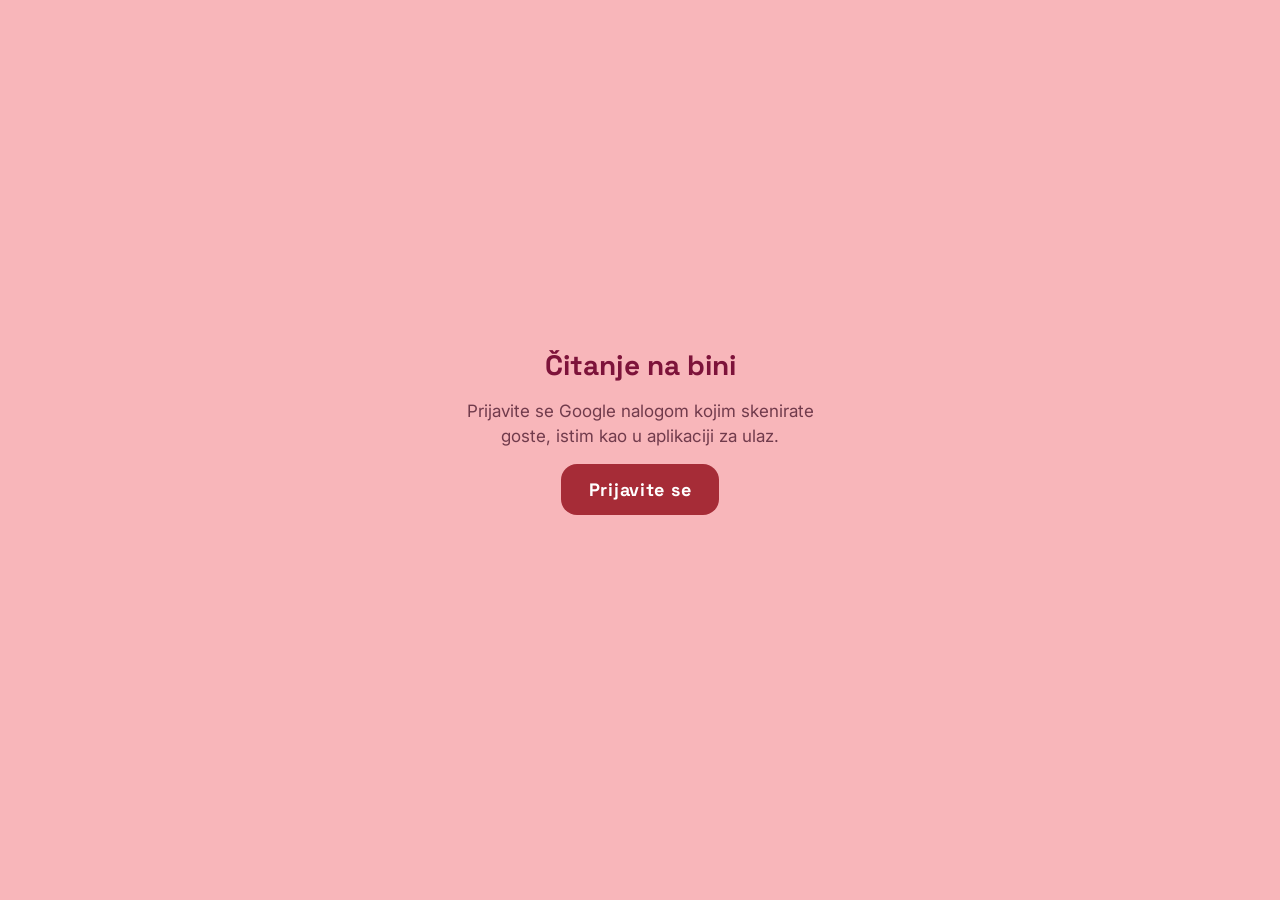
==== citanje/index.html @ 595d87b8 "Čitanje: Na bini, podešavanja poravnata" ====
<!doctype html>
<html lang="sr">
<head>
<meta charset="utf-8">
<meta name="viewport" content="width=device-width, initial-scale=1, maximum-scale=1, viewport-fit=cover">
<meta name="robots" content="noindex">
<meta name="color-scheme" content="light dark">
<meta name="theme-color" content="#f8b6ba" media="(prefers-color-scheme: light)">
<meta name="theme-color" content="#7d133a" media="(prefers-color-scheme: dark)">
<title>Dodela zahvalnica – čitanje</title>
<!--
  Čitanje na bini: dve kartice, „Na bini“ (gore, izlazak koji se penje i prima zahvalnice) i „Neka se spreme“ (dole,
  sledeći izlazak), i jedno dugme. Izlaske pravi server (scripts/zahvalnice/server/Bina.js) od gostiju koji su stigli i primaju
  zahvalnicu; stanje je na serveru, pa svi telefoni vide isto. Prijava je ista kao u skeneru (nova/).
  Radnja se prikaže odmah (predviđanje), a šalje se redom u pozadini; kad server odbije, ekran se vrati na njegovo stanje.
  Animacija prati radnju (napred, nazad); izmena sa drugog telefona se samo pretopi.
  Izvor: scripts/zahvalnice/citanje/ u privatnom repozitorijumu.
-->
<link rel="preconnect" href="https://fonts.googleapis.com">
<link rel="preconnect" href="https://fonts.gstatic.com" crossorigin>
<link rel="stylesheet" href="https://fonts.googleapis.com/css2?family=Inter:wght@400;500;600;700;800&family=Space+Grotesk:wght@500;600;700&display=swap">
<script src="https://accounts.google.com/gsi/client" async></script>
<style>
  :root {
    --pozadina: #f8b6ba;   /* Corinthian Pink */
    --povrs: #ffffff;
    --tekst: #7d133a;      /* Pansy Purple */
    --tekst2: #713b4c;     /* Violet Carmine */
    --linija: #e0b3b6;     /* Cameo Pink */
    --akcent: #a62c37;     /* Carmine Red */
    --na-akcentu: #ffffff;
    --ok: #1a7444;         /* Diamine Green */
    --lose: #a62c37;
    --upozorenje: #ae5224; /* Burnt Sienna */
    --senka: 0 2px 6px rgba(125, 19, 58, .14);
    --dno: env(safe-area-inset-bottom, 0px); --vrh: env(safe-area-inset-top, 0px);
    --glatko: cubic-bezier(.22, 1, .36, 1);
    --naslovni: "Space Grotesk", system-ui, sans-serif;
    --telo: Inter, system-ui, -apple-system, "Segoe UI", sans-serif;
  }
  @media (prefers-color-scheme: dark) {
    :root { --pozadina: #7d133a; --povrs: #a72144; --tekst: #f5ecc2; --tekst2: #fdd4bd; --linija: #501345;
      --akcent: #f5ecc2; --na-akcentu: #7d133a; --ok: #2f9e60; --lose: #ffb4a8; --senka: none; }
  }
  * { box-sizing: border-box; -webkit-tap-highlight-color: transparent; }
  html, body, button, label { touch-action: manipulation; }
  html, body { margin: 0; height: 100%; background: var(--pozadina); color: var(--tekst); font-family: var(--telo); font-size: 17px; }
  h1, h2 { font-family: var(--naslovni); }
  button { font: inherit; color: inherit; border: 0; cursor: pointer; transition: transform .15s var(--glatko), opacity .2s; }
  button:active { transform: scale(.96); }
  .skriveno { display: none !important; }
  .ekran { height: 100vh; height: 100dvh; display: flex; flex-direction: column; gap: 10px; width: 100%; max-width: 640px;
    margin: 0 auto; padding: calc(var(--vrh) + 10px) 16px calc(var(--dno) + 12px); }

  /* Vrh: gde smo, šta se upravo dešava, odjava */
  .vrh { display: flex; align-items: center; justify-content: space-between; gap: 10px; font-size: 15px; color: var(--tekst2); font-weight: 600; flex: none; }
  .vrh b { color: var(--tekst); }
  /* šta se upravo dešava: desno u istom redu, sme u dva reda, da ništa ne skače */
  #status { font-size: 14px; display: flex; align-items: center; justify-content: flex-end; gap: 6px; min-height: 20px; min-width: 0; text-align: right; color: var(--tekst2); }
  #status.lose { color: var(--lose); font-weight: 700; }
  #status.pazi { color: var(--upozorenje); font-weight: 700; }
  @media (prefers-color-scheme: dark) { #status.pazi { color: #ffd0a8; } }
  .vrti { width: 14px; height: 14px; flex: none; border-radius: 50%; border: 2px solid currentColor; border-right-color: transparent; animation: vrti .7s linear infinite; }
  @keyframes vrti { to { transform: rotate(360deg); } }
  /* Nalog i odjava: isto kao u skeneru (nova/index.html, .nalogred) */
  .nalogred { display: flex; align-items: center; justify-content: space-between; gap: 12px; flex: none; }
  .nalogred .mejl { min-width: 0; font-size: 15px; color: var(--tekst2); overflow: hidden; text-overflow: ellipsis; white-space: nowrap; }
  .odjava { flex: none; padding: 9px 16px; border-radius: 999px; border: 1.5px solid var(--linija); background: var(--povrs);
    color: var(--tekst); font-size: 14px; font-weight: 600; }

  .kartica { background: var(--povrs); border-radius: 18px; box-shadow: var(--senka); padding: 14px 16px; display: flex; flex-direction: column;
    min-height: 0; min-width: 0; overflow: hidden; }
  #gore, #dole { flex: 1 1 0; }
  #dole { cursor: pointer; }
  /* Uvećana kartica: druga se sklanja, slova su veća; dugmad dole ostaju */
  .uvecaj { flex: none; width: 36px; height: 36px; margin: -6px -6px 0 0; border-radius: 10px; display: flex; align-items: center; justify-content: center;
    background: transparent; color: var(--tekst2); }
  .uvecaj svg { width: 22px; height: 22px; }
  .ekran.uvecano .kartica:not(.uvecana) { display: none; }
  .kartica.uvecana { animation: izlazi .28s var(--glatko) both; }
  @keyframes izlazi { from { transform: scale(.94); opacity: .6; } }
  .uvecana .grupa .naziv, #dole.uvecana .grupa .naziv { font-size: 34px; }
  .uvecana .grupa .mesto { font-size: 19px; }
  .uvecana .imena, #dole.uvecana .imena { font-size: 27px; line-height: 1.4; color: var(--tekst); }
  /* imena se skroluju unutar kartice, a kućica „Primili su“ uvek stoji na dnu */
  .sadrzaj { flex: 1; min-height: 0; overflow: auto; -webkit-overflow-scrolling: touch; overflow-wrap: anywhere; }
  .oznaka { display: flex; justify-content: space-between; align-items: center; gap: 8px; font-family: var(--naslovni); font-weight: 700;
    font-size: 15px; letter-spacing: .06em; text-transform: uppercase; color: var(--tekst2); margin-bottom: 6px; flex: none; }
  .oznaka .koliko { flex: 1; text-align: right; white-space: nowrap; letter-spacing: 0; text-transform: none; font-family: var(--telo); font-weight: 600; }
  .grupa { padding: 6px 0; border-top: 1px solid var(--linija); }
  .grupa:first-child { border-top: 0; }
  .grupa .naziv { font-family: var(--naslovni); font-weight: 700; font-size: 24px; line-height: 1.15; }
  .grupa .mesto { font-size: 15px; color: var(--tekst2); margin-top: 1px; }
  .imena { margin: 4px 0 2px; padding: 0; list-style: none; font-size: 18px; line-height: 1.45; }
  #dole .grupa .naziv { font-size: 20px; }
  #dole .imena { font-size: 15px; color: var(--tekst2); }
  .prazno { flex: 1; display: flex; align-items: center; justify-content: center; gap: 8px; text-align: center;
    color: var(--tekst2); font-size: 17px; line-height: 1.45; padding: 10px; }
  .prazno b { color: var(--tekst); }
  .prazno .glavni { display: block; color: var(--tekst); font-weight: 700; font-size: 19px; margin-bottom: 6px; }
  .osvezava { opacity: .45; transition: opacity .2s; }

  .primili { position: relative; flex: none; display: flex; align-items: center; gap: 12px; padding: 12px 4px 2px;
    border-top: 1.5px solid var(--linija); font-weight: 700; font-size: 18px; cursor: pointer; }
  .primili input { width: 30px; height: 30px; accent-color: var(--ok); flex: none; margin: 0; }
  .primili.trazi { animation: puls .45s ease-in-out 3; }
  @keyframes puls { 50% { background: rgba(174, 82, 36, .28); border-radius: 12px; } }
  .oblacic { position: absolute; left: 0; right: 0; bottom: calc(100% + 6px); background: var(--upozorenje); color: #fff; font-weight: 700;
    font-size: 15px; padding: 9px 12px; border-radius: 10px; animation: pojava .2s var(--glatko) both; }
  .oblacic::after { content: ""; position: absolute; left: 22px; top: 100%; border: 7px solid transparent; border-top-color: var(--upozorenje); }

  /* Animacije: radnja (napred: sadržaj dolazi odozdo, kao da se izlazak penje; nazad: odozgo), stanje sa drugog telefona: pretapanje */
  .napred { animation: odozdo .34s var(--glatko) both; }
  .nazad-a { animation: odozgo .34s var(--glatko) both; }
  .promena { animation: pojava .3s ease both; }
  @keyframes odozdo { from { opacity: 0; transform: translateY(26px); } }
  @keyframes odozgo { from { opacity: 0; transform: translateY(-26px); } }
  @keyframes pojava { from { opacity: 0; } }
  .trese { animation: trese .35s; }
  @keyframes trese { 25% { transform: translateX(-6px); } 75% { transform: translateX(6px); } }
  @media (prefers-reduced-motion: reduce) { .napred, .nazad-a, .promena, .trese, .primili.trazi { animation: none; } }

  .dugmad { display: flex; gap: 10px; flex: none; }
  .dugme { border-radius: 16px; padding: 18px 14px; font-weight: 800; font-size: 20px; font-family: var(--naslovni); letter-spacing: .04em; }
  .glavno { flex: 1; background: var(--akcent); color: var(--na-akcentu); }
  .glavno.ceka { background: var(--povrs); color: var(--tekst2); border: 1.5px dashed var(--linija); font-size: 17px; }
  .nazad { flex: none; width: 64px; background: var(--povrs); border: 1.5px solid var(--linija); font-size: 24px; }
  .nazad:disabled { opacity: .35; }
  /* Podešavanja: dugme sa ikonicom i trenutnim stanjem u vrhu; menja se u prozoru */
  .podesavanja { display: flex; align-items: center; gap: 7px; padding: 6px 12px 6px 9px; margin-left: -9px; border-radius: 999px;
    background: var(--povrs); border: 1.5px solid var(--linija); color: var(--tekst2); font-size: 14px; font-weight: 600; white-space: nowrap; }
  .podesavanja svg { width: 18px; height: 18px; flex: none; }
  /* Polje podešavanja: naziv levo, broj sa − i + desno, opis ispod; sve poravnato uz levu ivicu kao naslov */
  .polje { display: grid; grid-template-columns: 1fr auto; align-items: center; gap: 8px 14px; padding: 4px 0 6px; }
  .polje-naziv { font-weight: 700; line-height: 1.3; }
  .polje-opis { grid-column: 1 / -1; font-size: 14px; color: var(--tekst2); line-height: 1.4; }
  .stepper { display: flex; align-items: center; gap: 10px; }
  .stepper button { width: 44px; height: 44px; border-radius: 50%; background: var(--povrs); border: 1.5px solid var(--linija); font-size: 26px; font-weight: 700; }
  .stepper button:disabled { opacity: .35; }
  .stepper b { font-family: var(--naslovni); font-size: 28px; min-width: 2ch; text-align: center; }

  .prijava { flex: 1; display: flex; flex-direction: column; justify-content: center; align-items: center; gap: 16px; text-align: center; }
  .prijava h1 { margin: 0; font-size: 28px; }
  .prijava p { margin: 0; color: var(--tekst2); line-height: 1.45; max-width: 34ch; }
  .prijava .dugme { flex: none; padding: 14px 28px; font-size: 18px; }
  .prijava .poruka { font-size: 15px; color: var(--lose); min-height: 20px; }
  .ucitava { display: flex; align-items: center; gap: 10px; color: var(--tekst2); font-weight: 700; font-size: 17px; }
  .ucitava .vrti { width: 20px; height: 20px; border-width: 2.5px; }
  .prozor { position: fixed; inset: 0; background: rgba(0, 0, 0, .45); display: flex; align-items: center; justify-content: center; padding: 20px; z-index: 10; animation: pojava .15s both; }
  .prozor-kartica { background: var(--povrs); border-radius: 20px; padding: 20px; max-width: 420px; width: 100%; display: flex; flex-direction: column; gap: 12px; }
  .prozor-kartica h2 { margin: 0; font-size: 22px; }
  .prozor-kartica p { margin: 0; line-height: 1.45; color: var(--tekst2); }
  #prozor-dugmad { display: flex; flex-direction: column; gap: 8px; }
  .prozor-kartica .dugme { width: 100%; }
  .obicno { background: transparent; border: 1.5px solid var(--linija); }
</style>
</head>
<body>
<svg width="0" height="0" style="position:absolute" aria-hidden="true">
  <symbol id="i-uvecaj" viewBox="0 0 24 24" fill="none" stroke="currentColor" stroke-width="2" stroke-linecap="round" stroke-linejoin="round"><path d="M16 4l4 0l0 4"/><path d="M14 10l6 -6"/><path d="M8 20l-4 0l0 -4"/><path d="M4 20l6 -6"/></symbol>
  <symbol id="i-podesi" viewBox="0 0 24 24" fill="none" stroke="currentColor" stroke-width="2" stroke-linecap="round" stroke-linejoin="round"><path d="M4 6l8 0"/><path d="M16 6l4 0"/><path d="M14 4a2 2 0 1 0 0 4a2 2 0 0 0 0 -4"/><path d="M4 12l2 0"/><path d="M10 12l10 0"/><path d="M8 10a2 2 0 1 0 0 4a2 2 0 0 0 0 -4"/><path d="M4 18l11 0"/><path d="M19 18l1 0"/><path d="M17 16a2 2 0 1 0 0 4a2 2 0 0 0 0 -4"/></symbol>
  <symbol id="i-umanji" viewBox="0 0 24 24" fill="none" stroke="currentColor" stroke-width="2" stroke-linecap="round" stroke-linejoin="round"><path d="M5 9l4 0l0 -4"/><path d="M3 3l6 6"/><path d="M5 15l4 0l0 4"/><path d="M3 21l6 -6"/><path d="M19 9l-4 0l0 -4"/><path d="M15 9l6 -6"/><path d="M19 15l-4 0l0 4"/><path d="M15 15l6 6"/></symbol>
</svg>
<div class="ekran skriveno" id="ekran-ucitava"><div class="prijava"><div class="ucitava"><span class="vrti"></span>Učitavam…</div></div></div>
<div class="ekran skriveno" id="ekran-prijava">
  <div class="prijava">
    <h1>Čitanje na bini</h1>
    <p>Prijavite se Google nalogom kojim skenirate goste, istim kao u aplikaciji za ulaz.</p>
    <button class="dugme glavno" id="prijavi">Prijavite se</button>
    <div class="poruka" id="prijava-poruka"></div>
  </div>
</div>

<div class="ekran skriveno" id="ekran-rad">
  <div class="nalogred"><span class="mejl" id="nalog"></span><button class="odjava" id="odjava">Odjavi se</button></div>
  <div class="vrh"><button class="podesavanja" id="podesavanja" aria-label="Podešavanja"><svg><use href="#i-podesi"/></svg><span id="izlazak-od"></span></button><span id="status" role="status" aria-live="polite"></span></div>
  <section class="kartica" id="gore"></section>
  <section class="kartica" id="dole" aria-label="Sledeći izlazak, dodir pokazuje imena"></section>
  <div class="dugmad">
    <button class="dugme nazad" id="nazad" aria-label="Vrati jedan korak">‹</button>
    <button class="dugme glavno" id="glavno"></button>
  </div>
</div>

<div class="prozor skriveno" id="prozor"><div class="prozor-kartica"><h2 id="prozor-naslov"></h2><p id="prozor-tekst"></p><div id="prozor-telo"></div><div id="prozor-dugmad"></div></div></div>

<script>
  const CLIENT_ID = '908081565472-pj7sujfd1tsjrquu9aibvduc20trc7cj.apps.googleusercontent.com';
  const SERVER = 'https://script.google.com/macros/s/AKfycbxS0Yg3IuKoIsEtb6NN7RxHoa3wtHu02Pzms352MdfJn0iRzdNTjfVuOCzQiUBM60u70A/exec';
  const DOZVOLE = ['https://www.googleapis.com/auth/userinfo.email'];
  // Objekat biračkog mesta (kontrolna lista BM), drugi red ispod naziva grupe; u gradu je naziv već objekat
  const OBJEKAT = {"1":"Osnovna škola","2":"Osnovna škola","3":"Osnovna škola","4":"Osnovna škola","5":"Osnovna škola","6":"Osnovna škola","7":"Osnovna škola","8":"Dom kulture","9":"Osnovna škola","10":"Dom kulture","11":"Dom kulture","12":"Dom kulture","13":"Osnovna škola","14":"Dom kulture","15":"Osnovna škola","16":"Dom kulture","17":"Dom kulture","18":"Dom kulture","19":"Dom kulture","20":"Mesna zajednica","21":"Mesna zajednica","22":"Mesna zajednica","23":"Dom kulture","24":"Privatna kuća","25":"Osnovna škola","26":"Osnovna škola","27":"Dom kulture","28":"Osnovna škola","29":"Privatna kuća","30":"Osnovna škola","31":"Dom kulture","32":"Osnovna škola","33":"Dom kulture","34":"Osnovna škola","35":"Osnovna škola","36":"Osnovna škola","37":"Osnovna škola","38":"Crkvena kuća","39":"Osnovna škola","40":"Osnovna škola","41":"Osnovna škola","42":"Osnovna škola","43":"Dom kulture","44":"Osnovna škola","45":"Osnovna škola","46":"Dom kulture","47":"Dom kulture","48":"Osnovna škola","49":"Osnovna škola","50":"Dom kulture","51":"Osnovna škola","52":"Dom kulture","53":"Osnovna škola","54":"Aleksinac","55":"Aleksinac","56":"Aleksinac","57":"Aleksinac","58":"Aleksinac","59":"Aleksinac","60":"Aleksinac","61":"Aleksinac","62":"Aleksinac","63":"Aleksinac","64":"Aleksinac","65":"Aleksinac","66":"Aleksinac","67":"Aleksinac","68":"Aleksinac","69":"Aleksinac","70":"Aleksinac","71":"Aleksinac","72":"Dom kulture","73":"Dom kulture","74":"Dom kulture","75":"Osnovna škola","76":"Dom kulture","77":"Osnovna škola","78":"Osnovna škola","79":"Osnovna škola","80":"Dom kulture","81":"Osnovna škola","82":"Dom kulture","83":"Dom kulture","84":"Osnovna škola","85":"Osnovna škola","86":"Dom kulture","87":"Osnovna škola","88":"Osnovna škola"};

  const $ = (id) => document.getElementById(id);
  const esc = (s) => String(s == null ? '' : s).replace(/[&<>"]/g, (c) => ({ '&': '&amp;', '<': '&lt;', '>': '&gt;', '"': '&quot;' }[c]));
  const cuvaj = (k, v) => { try { v == null ? localStorage.removeItem(k) : localStorage.setItem(k, JSON.stringify(v)); } catch (e) {} };
  const citaj = (k) => { try { return JSON.parse(localStorage.getItem(k) || 'null'); } catch (e) { return null; } };

  // ---------- Prijava (isti ključ kao skener: ko je prijavljen u skeneru, prijavljen je i ovde) ----------
  let token = null, tokenDo = 0, mejl = '', klijent = null;
  const sacuvan = citaj('nova-token');
  if (sacuvan && sacuvan.do > Date.now() + 60000) { token = sacuvan.token; tokenDo = sacuvan.do; mejl = sacuvan.mejl || ''; }
  else mejl = (sacuvan && sacuvan.mejl) || '';

  function traziToken() {
    return new Promise((da, ne) => {
      if (!window.google || !google.accounts) return ne(new Error('Google prijava se još učitava, pokušajte za par sekundi.'));
      klijent = klijent || google.accounts.oauth2.initTokenClient({ client_id: CLIENT_ID, scope: DOZVOLE.join(' '), callback: () => {} });
      klijent.callback = (o) => {
        if (o.error) return ne(new Error('Prijava nije uspela (' + o.error + ').'));
        token = o.access_token; tokenDo = Date.now() + (Number(o.expires_in) - 60) * 1000;
        cuvaj('nova-token', { token, do: tokenDo, mejl });
        da();
      };
      klijent.error_callback = (e) => ne(new Error('Prijava je prekinuta (' + e.type + ').'));
      klijent.requestAccessToken({ prompt: mejl ? '' : 'select_account', hint: mejl || undefined });
    });
  }
  function istekla(t) { const e = new Error(t); e.istekla = true; return e; }
  async function server(akcija, podaci) {
    if (!token || Date.now() > tokenDo) throw istekla('Prijava je istekla, prijavite se ponovo.');
    let r;
    try {
      r = await fetch(SERVER, { method: 'POST', headers: { 'Content-Type': 'text/plain;charset=utf-8' },
        body: JSON.stringify(Object.assign({ akcija, token }, podaci || {})) });
    } catch (e) { throw new Error('nema veze sa serverom'); }
    const o = await r.json();
    if (o.greska === 'prijava') { token = null; tokenDo = 0; cuvaj('nova-token', { mejl }); throw istekla('Prijava je istekla, prijavite se ponovo.'); }
    if (o.greska === 'pristup') throw istekla('Nalog ' + (o.mejl || '') + ' nema pristup. Javite štabu da ga upiše na list Skeneri.');
    if (o.greska === 'server') throw new Error(o.poruka || 'greška na serveru');
    if (o.sesija) { token = o.sesija; tokenDo = Date.now() + (Number(o.sesijaTraje) - 60) * 1000; mejl = o.mejl || mejl; cuvaj('nova-token', { token, do: tokenDo, mejl }); }
    return o;
  }

  // ---------- Stanje ----------
  // srv: poslednje stanje sa servera; vidi: ono što je na ekranu (srv + radnje koje čekaju); red: radnje koje čekaju server.
  let srv = null, vidi = null, verzija = 0, doleImena = false, uvecana = '';  // uvecana: '', 'gore' ili 'dole'
  const red = [];
  const CEKA = 'ceka';  // izlazak koji server tek šalje (posle Dalje / Nazad)

  // Šta radnja menja na ekranu odmah; null = radnja sad nema smisla (ne šalje se)
  const PREDVIDI = {
    'bina-pocni': (b) => (b.dole ? Object.assign({}, b, { pocelo: true }) : null),
    'bina-dalje': (b) => Object.assign({}, b, { p: b.p + 1, gore: b.dole, dole: b.dole ? CEKA : null, primili: false }),
    'bina-nazad': (b) => (b.p === 0 ? Object.assign({}, b, { pocelo: false })
      : Object.assign({}, b, { p: b.p - 1, dole: b.gore, gore: b.p >= 2 ? CEKA : null, primili: true })),
    'bina-primili': (b, v) => Object.assign({}, b, { primili: v }),
    'bina-n': (b, v) => Object.assign({}, b, { n: v }),
  };
  const ANIMACIJA = { 'bina-dalje': 'napred', 'bina-pocni': 'napred', 'bina-nazad': 'nazad-a' };

  function radnja(a, v) {
    const pre = vidi;
    const posle = PREDVIDI[a](pre, v);
    if (!posle) return false;
    red.push({ a, v, p: pre.p });
    vidi = posle;
    crtaj(ANIMACIJA[a]);
    obradi();
    return true;
  }
  let obradjuje = false;
  async function obradi() {
    if (obradjuje) return;
    obradjuje = true;
    while (red.length) {
      status('Šaljem…', 'radi');
      const r = red[0];
      try {
        const o = await server(r.a, { p: r.p, vrednost: r.v });
        red.shift();
        srv = o.bina; verzija = o.verzija || verzija;
        if (o.greska) {
          red.length = 0;  // server je odbio: ostale radnje su predviđene na pogrešnom stanju
          vidi = srv; crtaj('promena');
          objasni(o.greska);
        } else {
          vidi = red.reduce((b, x) => PREDVIDI[x.a](b, x.v) || b, srv);
          crtaj('promena');  // pretapa samo ono što je server tek poslao (sledeći izlazak umesto „Pravim…“)
          if (!red.length) status('✓ Sačuvano', 'ok');
        }
      } catch (e) {
        red.length = 0;
        if (e.istekla) { obradjuje = false; return prikaziPrijavu(e.message); }
        vidi = srv; crtaj('promena');
        status('Nije sačuvano (' + e.message + '), vraćeno. Pokušajte ponovo.', 'lose');
      }
    }
    obradjuje = false;
  }
  function objasni(g) {
    const t = { promenjeno: 'Drugi telefon je upravo pomerio izlaske; prikazano je trenutno stanje.', primili: 'Prvo označite da su primili zahvalnice.',
      prazno: 'Još niko nije stigao ko prima zahvalnicu.', kraj: 'Nema više izlazaka.' }[g] || g;
    status(t, 'pazi');
    if (g === 'primili') trazi();
  }

  // Status u vrhu: šta se upravo dešava. Potvrda nestaje posle 2 s, greška ostaje dok sledeća radnja ne uspe.
  let statusTajmer = null;
  function status(t, vrsta) {
    clearTimeout(statusTajmer);
    const s = $('status');
    s.className = vrsta === 'lose' || vrsta === 'pazi' ? vrsta : '';
    s.innerHTML = (vrsta === 'radi' ? '<span class="vrti"></span>' : '') + esc(t);
    if (vrsta === 'ok') statusTajmer = setTimeout(() => (s.textContent = ''), 2000);
    if (vrsta === 'pazi') statusTajmer = setTimeout(() => (s.textContent = ''), 6000);
  }

  // ---------- Crtanje ----------
  const naziv = (g) => g || 'Kontrolori bez BM';
  const izlazaka = (n) => (n % 10 === 1 && n % 100 !== 11 ? 'izlazak' : 'izlazaka');
  const mesto = (g) => { const m = /^BM (\d+)/.exec(g); return m ? OBJEKAT[Number(m[1])] || '' : ''; };
  const ucitava = (t) => '<div class="prazno"><span class="vrti"></span><span>' + t + '</span></div>';
  const prazno = (t) => '<div class="prazno"><div>' + t + '</div></div>';
  function izlazak(t, imena) {
    return '<div class="sadrzaj">' + t.grupe.map((g) => '<div class="grupa"><div class="naziv">' + esc(naziv(g.naziv)) + '</div>'
      + (mesto(g.naziv) ? '<div class="mesto">' + esc(mesto(g.naziv)) + '</div>' : '')
      + (imena ? '<ul class="imena">' + g.ljudi.map((x) => '<li>' + esc(x.ime) + '</li>').join('') + '</ul>' : '') + '</div>').join('') + '</div>';
  }
  const dugmeUvecaj = (k) => '<button class="uvecaj" data-uvecaj="' + k + '" aria-label="' + (uvecana === k ? 'Umanji' : 'Uvećaj') + ' karticu">'
    + '<svg><use href="#i-' + (uvecana === k ? 'umanji' : 'uvecaj') + '"/></svg></button>';
  function htmlGore(b) {
    const g = b.gore;
    const oznaka = '<div class="oznaka"><span>Na bini</span>' + (g && g !== CEKA ? '<span class="koliko">izlazak ' + g.redni + ' · ' + g.ljudi + ' ljudi</span>' : '') + dugmeUvecaj('gore') + '</div>';
    if (g === CEKA) return oznaka + ucitava('Vraćam prethodni izlazak…');
    if (!g) return oznaka + prazno(!b.pocelo ? 'Kada pritisnete <b>Počni</b>, prvi izlazak se poziva da se spremi, a sledeće <b>Dalje</b> ga izvodi na binu.'
      : b.dole ? '<span class="glavni">Niko nije na bini.</span>Pročitajte izlazak dole da se spremi, pa <b>Dalje</b> ga izvodi na binu.'
      : '<span class="glavni">Gotovo.</span>Svi koji su stigli su prozvani.');
    return oznaka + izlazak(g, true) + '<label class="primili" id="primili-red"><input type="checkbox" id="primili"' + (b.primili ? ' checked' : '') + '> Primili su zahvalnice</label>';
  }
  function htmlDole(b) {
    const d = b.dole;
    const imena = doleImena || uvecana === 'dole';
    const oznaka = '<div class="oznaka"><span>' + (b.pocelo ? 'Neka se spreme' : 'Prvi izlazak') + '</span>'
      + (d && d !== CEKA ? '<span class="koliko">izlazak ' + d.redni + ' · ' + d.ljudi + ' ljudi' + (uvecana === 'dole' ? '' : ' ' + (doleImena ? '▴' : '▾')) + '</span>' : '')
      + dugmeUvecaj('dole') + '</div>';
    if (d === CEKA) return oznaka + ucitava('Pravim sledeći izlazak…');
    if (!d) return oznaka + prazno(b.pocelo ? (b.gore ? 'Gore je poslednji izlazak. Ko zakasni, pojaviće se ovde.' : 'Nema više nikoga ko je stigao, a nije prozvan.')
      : '<span class="glavni">Još niko nije stigao ko prima zahvalnicu.</span>Izlasci se prave od gostiju skeniranih na ulazu i pojaviće se ovde čim neko stigne.');
    return oznaka + izlazak(d, imena);
  }
  // Kartica se menja samo kad joj se promeni sadržaj (ne gubi skrol), uz animaciju radnje ili pretapanje
  function postavi(el, html, anim) {
    if (el.dataset.html === html) return;
    el.dataset.html = html;
    el.innerHTML = html;
    const sd = el.querySelector('.sadrzaj');
    if (sd) sd.scrollTop = 0;
    if (anim) { el.classList.remove('napred', 'nazad-a', 'promena'); void el.offsetWidth; el.classList.add(anim); }
  }
  function crtaj(anim) {
    const b = vidi;
    $('nalog').textContent = mejl;
    $('ekran-rad').classList.toggle('uvecano', !!uvecana);
    $('gore').classList.toggle('uvecana', uvecana === 'gore');
    $('dole').classList.toggle('uvecana', uvecana === 'dole');
    $('izlazak-od').innerHTML = (!b.pocelo ? '<b>' + b.ukupno + '</b> ' + izlazaka(b.ukupno) + ' · ' + b.preostalo + ' ljudi'
      : b.p === 0 ? 'Sprema se izlazak <b>1</b> od ' + b.ukupno : 'Na bini izlazak <b>' + b.p + '</b> od ' + b.ukupno) + ' · do ' + b.n;
    postavi($('gore'), htmlGore(b), anim);
    postavi($('dole'), htmlDole(b), anim);
    const gl = $('glavno');
    const ceka = !b.pocelo && !b.dole;
    gl.textContent = !b.pocelo ? (b.dole ? 'POČNI' : 'ČEKA SE PRVI GOST') : !b.gore && !b.dole ? 'GOTOVO' : 'DALJE ›';
    gl.classList.toggle('ceka', ceka || (b.pocelo && !b.gore && !b.dole));
    $('nazad').disabled = !b.pocelo;
  }

  // ---------- Radnje ----------
  function trazi() {
    const r = $('primili-red');
    if (!r) return;
    r.classList.remove('trazi'); void r.offsetWidth; r.classList.add('trazi');
    if (!r.querySelector('.oblacic')) r.insertAdjacentHTML('beforeend', '<div class="oblacic">Prvo označite da su primili zahvalnice.</div>');
  }
  function trese(el) { el.classList.remove('trese'); void el.offsetWidth; el.classList.add('trese'); }
  $('glavno').addEventListener('click', () => {
    const b = vidi;
    if (!b) return;
    if (!b.pocelo) { if (!radnja('bina-pocni')) { trese($('glavno')); status('Još niko nije stigao ko prima zahvalnicu.', 'pazi'); } return; }
    if (b.gore === CEKA || b.dole === CEKA) return status('Sačekajte, server još šalje izlazak…', 'radi');
    if (b.gore && !b.primili) return trazi();
    if (!b.gore && !b.dole) { trese($('glavno')); return status('Nema više izlazaka.', 'pazi'); }
    radnja('bina-dalje');
  });
  $('gore').addEventListener('change', (e) => { if (e.target.id === 'primili') radnja('bina-primili', e.target.checked); });
  document.addEventListener('click', (e) => {
    const u = e.target.closest('[data-uvecaj]');
    if (u) { uvecana = uvecana === u.dataset.uvecaj ? '' : u.dataset.uvecaj; return crtaj(); }
    if (e.target.closest('#dole') && uvecana !== 'dole') { doleImena = !doleImena; crtaj(); }
  });
  $('nazad').addEventListener('click', () => {
    const b = vidi;
    if (!b || !b.pocelo || b.gore === CEKA || b.dole === CEKA) return;
    const g = b.gore;
    prozor('Vratiti jedan korak?', g ? 'Izlazak ' + g.redni + ' se vraća u „Neka se spreme“' + (b.p >= 2 ? ', a izlazak ' + (g.redni - 1) + ' ponovo na binu.' : '.')
      : 'Prvi izlazak se vraća, kao da niste počeli.', [{ tekst: 'Vrati', glavno: true, akcija: () => radnja('bina-nazad') }, { tekst: 'Otkaži' }]);
  });
  // Podešavanja u prozoru: menja se samo u prozoru, a čuva (šalje serveru) tek na Sačuvaj
  const N_MIN = 4, N_MAX = 40;
  function podesavanja() {
    let n = vidi.n;
    const crtajN = () => { $('pn').textContent = n; $('pn-manje').disabled = n <= N_MIN; $('pn-vise').disabled = n >= N_MAX; };
    prozor('Podešavanja', '', [{ tekst: 'Sačuvaj', glavno: true, akcija: () => { if (n !== vidi.n) radnja('bina-n', n); } }, { tekst: 'Otkaži' }],
      '<div class="polje"><div class="polje-naziv">Najviše ljudi u jednom izlasku</div>'
      + '<div class="stepper"><button id="pn-manje" aria-label="Manje">−</button><b id="pn"></b><button id="pn-vise" aria-label="Više">+</button></div>'
      + '<div class="polje-opis">Važi za izlaske koji još nisu prozvani. Grupe se slažu dok staju, a veća grupa se deli na jednake delove.</div></div>');
    $('pn-manje').addEventListener('click', () => { n = Math.max(N_MIN, n - 1); crtajN(); });
    $('pn-vise').addEventListener('click', () => { n = Math.min(N_MAX, n + 1); crtajN(); });
    crtajN();
  }
  $('podesavanja').addEventListener('click', () => vidi && podesavanja());

  function prozor(naslov, tekst, dugmad, telo) {
    $('prozor-naslov').textContent = naslov;
    $('prozor-tekst').innerHTML = esc(tekst);
    $('prozor-tekst').classList.toggle('skriveno', !tekst);
    $('prozor-telo').innerHTML = telo || '';
    $('prozor-dugmad').innerHTML = '';
    dugmad.forEach((d) => {
      const b = document.createElement('button');
      b.className = 'dugme ' + (d.glavno ? 'glavno' : 'obicno');
      b.textContent = d.tekst;
      b.addEventListener('click', () => { $('prozor').classList.add('skriveno'); if (d.akcija) d.akcija(); });
      $('prozor-dugmad').appendChild(b);
    });
    $('prozor').classList.remove('skriveno');
  }
  $('prozor').addEventListener('click', (e) => { if (e.target === $('prozor')) $('prozor').classList.add('skriveno'); });

  // Na 2 s pita samo verziju; kad se promeni (skeniranje, drugi telefon), čita izlaske. Dok radnje čekaju, ne dira ekran.
  let pratim = null;
  async function prati() {
    if (red.length || obradjuje || document.hidden) return;
    try {
      const o = await server('verzija');
      if (o.verzija === verzija) return;
      const b = await server('bina');
      if (red.length || obradjuje) return;
      const pomereno = b.bina.p !== srv.p || b.bina.pocelo !== srv.pocelo;
      srv = vidi = b.bina; verzija = b.verzija;
      crtaj(pomereno ? 'promena' : null);
      if (pomereno) status('Drugi telefon je pomerio izlaske.', 'pazi');
    } catch (e) {
      if (e.istekla) return prikaziPrijavu(e.message);
      status('Nema veze sa serverom, pokušavam ponovo…', 'lose');
    }
  }

  // Jedan ekran u svakom trenutku: učitavanje (bez dugmadi), prijava ili rad
  function ekran(ime) { ['ucitava', 'prijava', 'rad'].forEach((x) => $('ekran-' + x).classList.toggle('skriveno', x !== ime)); }
  function prikaziPrijavu(t) {
    clearInterval(pratim);
    ekran('prijava');
    $('prijava-poruka').textContent = t || '';
  }
  async function pocni() {
    ekran('ucitava');
    try {
      const o = await server('bina');
      srv = vidi = o.bina; verzija = o.verzija;
      ekran('rad');
      crtaj('promena');
      clearInterval(pratim);
      pratim = setInterval(prati, 2000);
    } catch (e) { prikaziPrijavu(e.message); }
  }
  $('prijavi').addEventListener('click', () => traziToken().then(pocni).catch((e) => ($('prijava-poruka').textContent = e.message)));
  $('odjava').addEventListener('click', () => prozor('Odjaviti se?', 'Prijava se briše sa ovog telefona (i u aplikaciji za ulaz, ista je).',
    [{ tekst: 'Odjavi se', glavno: true, akcija: () => { token = null; tokenDo = 0; cuvaj('nova-token', { mejl }); prikaziPrijavu(''); } }, { tekst: 'Otkaži' }]));
  if (token) pocni(); else ekran('prijava');
</script>
</body>
</html>
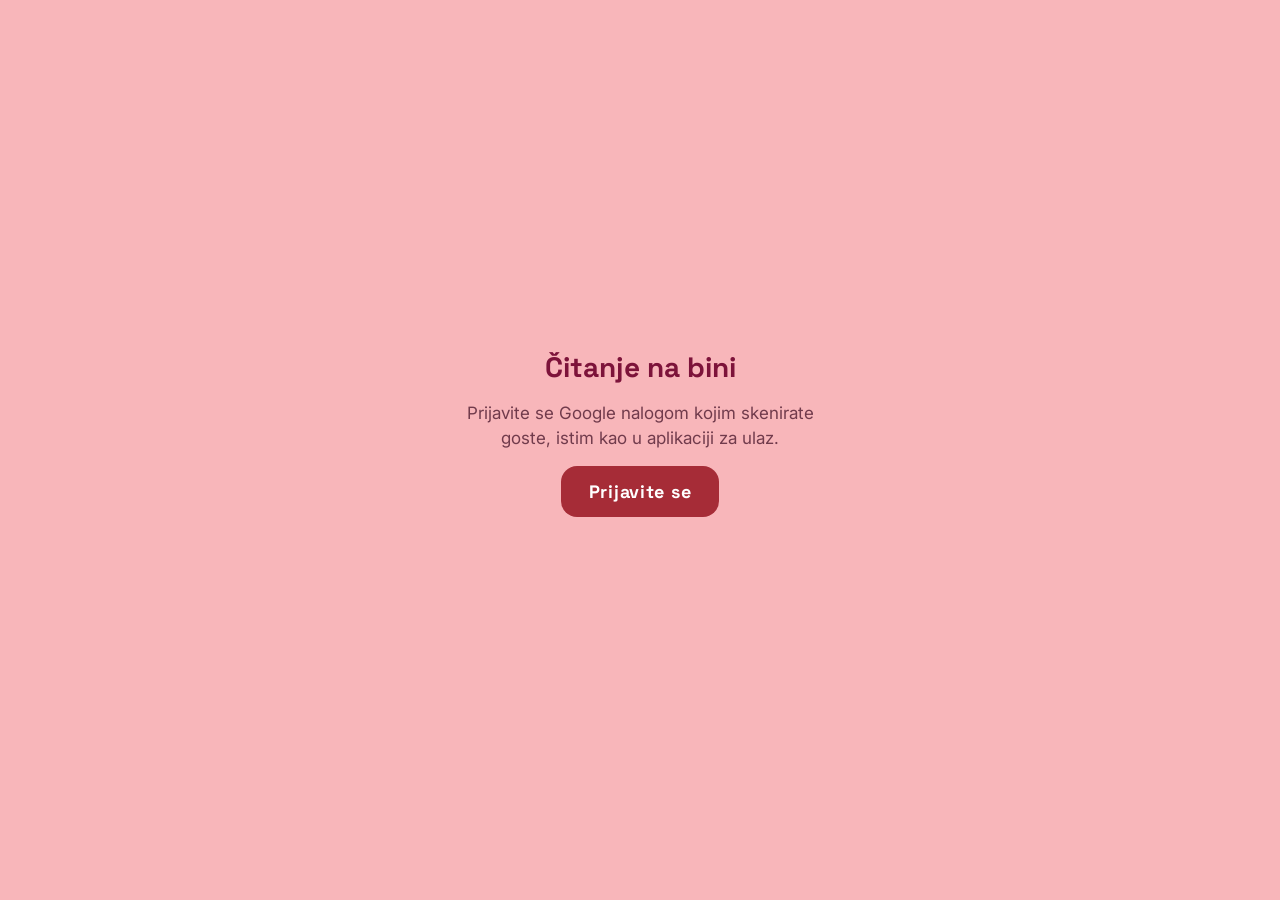
==== commit 9796435b: "Ulaz i čitanje: zajednička tema, ikonice, slobodno mesto u sali (ispravka prethodnog commita)" ====
--- a/citanje/index.html
+++ b/citanje/index.html
@@ -10,68 +10,45 @@
 <title>Dodela zahvalnica – čitanje</title>
 <!--
   Čitanje na bini: dve kartice, „Na bini“ (gore, izlazak koji se penje i prima zahvalnice) i „Neka se spreme“ (dole,
-  sledeći izlazak), i jedno dugme. Izlaske pravi server (scripts/zahvalnice/server/Bina.js) od gostiju koji su stigli i primaju
-  zahvalnicu; stanje je na serveru, pa svi telefoni vide isto. Prijava je ista kao u skeneru (nova/).
-  Radnja se prikaže odmah (predviđanje), a šalje se redom u pozadini; kad server odbije, ekran se vrati na njegovo stanje.
+  sledeći izlazak), i jedno dugme. Redosled i izlasci su zaključan spisak (list Uručivanje, scripts/zahvalnice/urucivanje.py;
+  isti je PDF za slaganje zahvalnica), učitan jednom. Ko nije stigao je precrtan i preskače se; ko stigne posle svog
+  izlaska je zakasneli i prozove se posle poslednjeg izlaska. Dalje i Nazad rade odmah u telefonu; serveru (Urucivanje.js)
+  se u pozadini šalje gde smo i ko je primio, pa ostali telefoni vide isto. Prijava je ista kao u skeneru (ulaz/).
   Animacija prati radnju (napred, nazad); izmena sa drugog telefona se samo pretopi.
   Izvor: scripts/zahvalnice/citanje/ u privatnom repozitorijumu.
 -->
+<meta name="apple-mobile-web-app-capable" content="yes">
+<meta name="mobile-web-app-capable" content="yes">
+<meta name="apple-mobile-web-app-title" content="Čitanje">
+<link rel="manifest" href="manifest.webmanifest">
+<link rel="icon" type="image/png" href="ikona-192.png">
+<link rel="apple-touch-icon" href="apple-touch-icon.png">
+<link rel="stylesheet" href="../zajednicko/tema.css">
 <link rel="preconnect" href="https://fonts.googleapis.com">
 <link rel="preconnect" href="https://fonts.gstatic.com" crossorigin>
 <link rel="stylesheet" href="https://fonts.googleapis.com/css2?family=Inter:wght@400;500;600;700;800&family=Space+Grotesk:wght@500;600;700&display=swap">
 <script src="https://accounts.google.com/gsi/client" async></script>
 <style>
-  :root {
-    --pozadina: #f8b6ba;   /* Corinthian Pink */
-    --povrs: #ffffff;
-    --tekst: #7d133a;      /* Pansy Purple */
-    --tekst2: #713b4c;     /* Violet Carmine */
-    --linija: #e0b3b6;     /* Cameo Pink */
-    --akcent: #a62c37;     /* Carmine Red */
-    --na-akcentu: #ffffff;
-    --ok: #1a7444;         /* Diamine Green */
-    --lose: #a62c37;
-    --upozorenje: #ae5224; /* Burnt Sienna */
-    --senka: 0 2px 6px rgba(125, 19, 58, .14);
-    --dno: env(safe-area-inset-bottom, 0px); --vrh: env(safe-area-inset-top, 0px);
-    --glatko: cubic-bezier(.22, 1, .36, 1);
-    --naslovni: "Space Grotesk", system-ui, sans-serif;
-    --telo: Inter, system-ui, -apple-system, "Segoe UI", sans-serif;
-  }
-  @media (prefers-color-scheme: dark) {
-    :root { --pozadina: #7d133a; --povrs: #a72144; --tekst: #f5ecc2; --tekst2: #fdd4bd; --linija: #501345;
-      --akcent: #f5ecc2; --na-akcentu: #7d133a; --ok: #2f9e60; --lose: #ffb4a8; --senka: none; }
-  }
-  * { box-sizing: border-box; -webkit-tap-highlight-color: transparent; }
+  /* Boje, mere i zajednički elementi: ../zajednicko/tema.css (iste za ulaz i čitanje) */
   html, body, button, label { touch-action: manipulation; }
   html, body { margin: 0; height: 100%; background: var(--pozadina); color: var(--tekst); font-family: var(--telo); font-size: 17px; }
-  h1, h2 { font-family: var(--naslovni); }
-  button { font: inherit; color: inherit; border: 0; cursor: pointer; transition: transform .15s var(--glatko), opacity .2s; }
-  button:active { transform: scale(.96); }
-  .skriveno { display: none !important; }
-  .ekran { height: 100vh; height: 100dvh; display: flex; flex-direction: column; gap: 10px; width: 100%; max-width: 640px;
-    margin: 0 auto; padding: calc(var(--vrh) + 10px) 16px calc(var(--dno) + 12px); }
-
-  /* Vrh: gde smo, šta se upravo dešava, odjava */
-  .vrh { display: flex; align-items: center; justify-content: space-between; gap: 10px; font-size: 15px; color: var(--tekst2); font-weight: 600; flex: none; }
-  .vrh b { color: var(--tekst); }
-  /* šta se upravo dešava: desno u istom redu, sme u dva reda, da ništa ne skače */
-  #status { font-size: 14px; display: flex; align-items: center; justify-content: flex-end; gap: 6px; min-height: 20px; min-width: 0; text-align: right; color: var(--tekst2); }
-  #status.lose { color: var(--lose); font-weight: 700; }
-  #status.pazi { color: var(--upozorenje); font-weight: 700; }
-  @media (prefers-color-scheme: dark) { #status.pazi { color: #ffd0a8; } }
+  .ekran { height: 100vh; height: 100dvh; display: flex; flex-direction: column; gap: 10px; width: 100%;
+    margin: 0 auto; padding: calc(var(--vrh) + var(--razmak)) var(--ivica) calc(var(--dno) + 12px); }
+
+  /* Vrh je jedan red: nalog, šta se upravo dešava, zakasneli, odjava (štab 16.11.2026: broj izlazaka je u zaglavlju
+     kartica, poseban red je trošio visinu). Status sme u dva reda i potiskuje mejl, da ništa ne skače. */
+  #status { flex: 0 1 auto; font-size: 14px; font-weight: 600; display: flex; align-items: center; justify-content: flex-end; gap: 6px; min-width: 0; text-align: right; color: var(--tekst2); margin-left: auto; }
+  #status:empty { display: none; }
+  #zakasnelih { flex: none; font-size: 14px; font-weight: 700; color: var(--tekst); padding: 6px 10px; border-radius: 999px; background: var(--povrs); }
+  #status.lose { color: var(--lose-tekst); font-weight: 700; }
+  #status.pazi { color: var(--upozorenje-tekst); font-weight: 700; }
   .vrti { width: 14px; height: 14px; flex: none; border-radius: 50%; border: 2px solid currentColor; border-right-color: transparent; animation: vrti .7s linear infinite; }
   @keyframes vrti { to { transform: rotate(360deg); } }
-  /* Nalog i odjava: isto kao u skeneru (nova/index.html, .nalogred) */
-  .nalogred { display: flex; align-items: center; justify-content: space-between; gap: 12px; flex: none; }
-  .nalogred .mejl { min-width: 0; font-size: 15px; color: var(--tekst2); overflow: hidden; text-overflow: ellipsis; white-space: nowrap; }
-  .odjava { flex: none; padding: 9px 16px; border-radius: 999px; border: 1.5px solid var(--linija); background: var(--povrs);
-    color: var(--tekst); font-size: 14px; font-weight: 600; }
+  /* .nalogred, .mejl, .odjava: tema.css */
 
   .kartica { background: var(--povrs); border-radius: 18px; box-shadow: var(--senka); padding: 14px 16px; display: flex; flex-direction: column;
     min-height: 0; min-width: 0; overflow: hidden; }
   #gore, #dole { flex: 1 1 0; }
-  #dole { cursor: pointer; }
   /* Uvećana kartica: druga se sklanja, slova su veća; dugmad dole ostaju */
   .uvecaj { flex: none; width: 36px; height: 36px; margin: -6px -6px 0 0; border-radius: 10px; display: flex; align-items: center; justify-content: center;
     background: transparent; color: var(--tekst2); }
@@ -86,7 +63,10 @@
   .sadrzaj { flex: 1; min-height: 0; overflow: auto; -webkit-overflow-scrolling: touch; overflow-wrap: anywhere; }
   .oznaka { display: flex; justify-content: space-between; align-items: center; gap: 8px; font-family: var(--naslovni); font-weight: 700;
     font-size: 15px; letter-spacing: .06em; text-transform: uppercase; color: var(--tekst2); margin-bottom: 6px; flex: none; }
+  .oznaka .koliko b { font-size: 1.25em; color: var(--tekst); }
   .oznaka .koliko { flex: 1; text-align: right; white-space: nowrap; letter-spacing: 0; text-transform: none; font-family: var(--telo); font-weight: 600; }
+  .oznaka > span:first-child { white-space: nowrap; }  /* „Neka se spreme“ u jednom redu i uz „izlazak 4/20“ */
+  @media (max-width: 420px) { .oznaka .koliko { font-size: 13px; } .oznaka { gap: 6px; } }
   .grupa { padding: 6px 0; border-top: 1px solid var(--linija); }
   .grupa:first-child { border-top: 0; }
   .grupa .naziv { font-family: var(--naslovni); font-weight: 700; font-size: 24px; line-height: 1.15; }
@@ -126,24 +106,14 @@
   .glavno.ceka { background: var(--povrs); color: var(--tekst2); border: 1.5px dashed var(--linija); font-size: 17px; }
   .nazad { flex: none; width: 64px; background: var(--povrs); border: 1.5px solid var(--linija); font-size: 24px; }
   .nazad:disabled { opacity: .35; }
-  /* Podešavanja: dugme sa ikonicom i trenutnim stanjem u vrhu; menja se u prozoru */
-  .podesavanja { display: flex; align-items: center; gap: 7px; padding: 6px 12px 6px 9px; margin-left: -9px; border-radius: 999px;
-    background: var(--povrs); border: 1.5px solid var(--linija); color: var(--tekst2); font-size: 14px; font-weight: 600; white-space: nowrap; }
-  .podesavanja svg { width: 18px; height: 18px; flex: none; }
-  /* Polje podešavanja: naziv levo, broj sa − i + desno, opis ispod; sve poravnato uz levu ivicu kao naslov */
-  .polje { display: grid; grid-template-columns: 1fr auto; align-items: center; gap: 8px 14px; padding: 4px 0 6px; }
-  .polje-naziv { font-weight: 700; line-height: 1.3; }
-  .polje-opis { grid-column: 1 / -1; font-size: 14px; color: var(--tekst2); line-height: 1.4; }
-  .stepper { display: flex; align-items: center; gap: 10px; }
-  .stepper button { width: 44px; height: 44px; border-radius: 50%; background: var(--povrs); border: 1.5px solid var(--linija); font-size: 26px; font-weight: 700; }
-  .stepper button:disabled { opacity: .35; }
-  .stepper b { font-family: var(--naslovni); font-size: 28px; min-width: 2ch; text-align: center; }
-
+  .imena li.nije { opacity: .55; }
+  .imena li.nije small { font-size: .7em; text-transform: uppercase; letter-spacing: .04em; }
+  .primili.nema { cursor: default; font-weight: 600; color: var(--tekst2); }
   .prijava { flex: 1; display: flex; flex-direction: column; justify-content: center; align-items: center; gap: 16px; text-align: center; }
   .prijava h1 { margin: 0; font-size: 28px; }
   .prijava p { margin: 0; color: var(--tekst2); line-height: 1.45; max-width: 34ch; }
   .prijava .dugme { flex: none; padding: 14px 28px; font-size: 18px; }
-  .prijava .poruka { font-size: 15px; color: var(--lose); min-height: 20px; }
+  .prijava .poruka { font-size: 15px; color: var(--lose-tekst); min-height: 20px; }
   .ucitava { display: flex; align-items: center; gap: 10px; color: var(--tekst2); font-weight: 700; font-size: 17px; }
   .ucitava .vrti { width: 20px; height: 20px; border-width: 2.5px; }
   .prozor { position: fixed; inset: 0; background: rgba(0, 0, 0, .45); display: flex; align-items: center; justify-content: center; padding: 20px; z-index: 10; animation: pojava .15s both; }
@@ -158,7 +128,6 @@
 <body>
 <svg width="0" height="0" style="position:absolute" aria-hidden="true">
   <symbol id="i-uvecaj" viewBox="0 0 24 24" fill="none" stroke="currentColor" stroke-width="2" stroke-linecap="round" stroke-linejoin="round"><path d="M16 4l4 0l0 4"/><path d="M14 10l6 -6"/><path d="M8 20l-4 0l0 -4"/><path d="M4 20l6 -6"/></symbol>
-  <symbol id="i-podesi" viewBox="0 0 24 24" fill="none" stroke="currentColor" stroke-width="2" stroke-linecap="round" stroke-linejoin="round"><path d="M4 6l8 0"/><path d="M16 6l4 0"/><path d="M14 4a2 2 0 1 0 0 4a2 2 0 0 0 0 -4"/><path d="M4 12l2 0"/><path d="M10 12l10 0"/><path d="M8 10a2 2 0 1 0 0 4a2 2 0 0 0 0 -4"/><path d="M4 18l11 0"/><path d="M19 18l1 0"/><path d="M17 16a2 2 0 1 0 0 4a2 2 0 0 0 0 -4"/></symbol>
   <symbol id="i-umanji" viewBox="0 0 24 24" fill="none" stroke="currentColor" stroke-width="2" stroke-linecap="round" stroke-linejoin="round"><path d="M5 9l4 0l0 -4"/><path d="M3 3l6 6"/><path d="M5 15l4 0l0 4"/><path d="M3 21l6 -6"/><path d="M19 9l-4 0l0 -4"/><path d="M15 9l6 -6"/><path d="M19 15l-4 0l0 4"/><path d="M15 15l6 6"/></symbol>
 </svg>
 <div class="ekran skriveno" id="ekran-ucitava"><div class="prijava"><div class="ucitava"><span class="vrti"></span>Učitavam…</div></div></div>
@@ -172,10 +141,9 @@
 </div>
 
 <div class="ekran skriveno" id="ekran-rad">
-  <div class="nalogred"><span class="mejl" id="nalog"></span><button class="odjava" id="odjava">Odjavi se</button></div>
-  <div class="vrh"><button class="podesavanja" id="podesavanja" aria-label="Podešavanja"><svg><use href="#i-podesi"/></svg><span id="izlazak-od"></span></button><span id="status" role="status" aria-live="polite"></span></div>
+  <div class="nalogred"><span class="mejl" id="nalog"></span><span id="status" role="status" aria-live="polite"></span><span id="zakasnelih" class="skriveno"></span><button class="odjava" id="odjava">Odjavi se</button></div>
   <section class="kartica" id="gore"></section>
-  <section class="kartica" id="dole" aria-label="Sledeći izlazak, dodir pokazuje imena"></section>
+  <section class="kartica" id="dole" aria-label="Sledeći izlazak"></section>
   <div class="dugmad">
     <button class="dugme nazad" id="nazad" aria-label="Vrati jedan korak">‹</button>
     <button class="dugme glavno" id="glavno"></button>
@@ -233,31 +201,31 @@
   }
 
   // ---------- Stanje ----------
-  // srv: poslednje stanje sa servera; vidi: ono što je na ekranu (srv + radnje koje čekaju); red: radnje koje čekaju server.
-  let srv = null, vidi = null, verzija = 0, doleImena = false, uvecana = '';  // uvecana: '', 'gore' ili 'dole'
-  const red = [];
-  const CEKA = 'ceka';  // izlazak koji server tek šalje (posle Dalje / Nazad)
-
-  // Šta radnja menja na ekranu odmah; null = radnja sad nema smisla (ne šalje se)
-  const PREDVIDI = {
-    'bina-pocni': (b) => (b.dole ? Object.assign({}, b, { pocelo: true }) : null),
-    'bina-dalje': (b) => Object.assign({}, b, { p: b.p + 1, gore: b.dole, dole: b.dole ? CEKA : null, primili: false }),
-    'bina-nazad': (b) => (b.p === 0 ? Object.assign({}, b, { pocelo: false })
-      : Object.assign({}, b, { p: b.p - 1, dole: b.gore, gore: b.p >= 2 ? CEKA : null, primili: true })),
-    'bina-primili': (b, v) => Object.assign({}, b, { primili: v }),
-    'bina-n': (b, v) => Object.assign({}, b, { n: v }),
-  };
-  const ANIMACIJA = { 'bina-dalje': 'napred', 'bina-pocni': 'napred', 'bina-nazad': 'nazad-a' };
-
-  function radnja(a, v) {
-    const pre = vidi;
-    const posle = PREDVIDI[a](pre, v);
-    if (!posle) return false;
-    red.push({ a, v, p: pre.p });
-    vidi = posle;
-    crtaj(ANIMACIJA[a]);
+  // Spisak (zaključan, list Uručivanje) se učita jednom; Dalje i Nazad rade odmah u telefonu, a serveru se u pozadini
+  // šalje samo gde smo (p) i ko je primio. Na 3 s se pita verzija; kad se promeni (skeniranje, drugi telefon), stiže
+  // samo stanje: ko je stigao, ko je primio i gde smo.
+  let spisak = [], N = 0, p = 0, stigli = new Set(), primili = new Set(), verzija = 0, uvecana = '';
+  let zakasneliGore = null;  // brojevi zakasnelih koji su upravo na bini (izlazak posle poslednjeg)
+  const red = [];  // radnje za server: {a: 'uru-p'|'uru-primio', ...}
+
+  // 1..N: zaključani izlasci; N+1: zakasneli na bini (zamrznuti kad su izašli); posle toga novi zakasneli
+  function izlazak(i) {
+    if (i < 1) return null;
+    if (i <= N) return { redni: i, ljudi: spisak.filter((x) => x.izl === i) };
+    const naBini = i === p && zakasneliGore;
+    const lj = naBini ? spisak.filter((x) => zakasneliGore.includes(x.broj))
+      : zakasneli().filter((x) => !(p > N && zakasneliGore || []).includes(x.broj));
+    return lj.length ? { redni: i, zakasneli: true, ljudi: lj } : null;
+  }
+  // stigli posle svog izlaska (izlazak im je prošao), a nisu primili
+  const zakasneli = () => spisak.filter((x) => x.izl < Math.min(p, N + 1) && stigli.has(x.broj) && !primili.has(x.broj));
+  const prisutni = (t) => (t ? t.ljudi.filter((x) => stigli.has(x.broj)) : []);
+  const primiliSvi = (t) => { const pr = prisutni(t); return pr.length > 0 && pr.every((x) => primili.has(x.broj)); };
+
+  function posalji(a, podaci) {
+    if (a === 'uru-p') { for (let i = red.length - 1; i >= 0; i--) if (red[i].a === 'uru-p') red.splice(i, 1); }
+    red.push(Object.assign({ a }, podaci));
     obradi();
-    return true;
   }
   let obradjuje = false;
   async function obradi() {
@@ -267,32 +235,27 @@
       status('Šaljem…', 'radi');
       const r = red[0];
       try {
-        const o = await server(r.a, { p: r.p, vrednost: r.v });
+        const o = await server(r.a, r);
         red.shift();
-        srv = o.bina; verzija = o.verzija || verzija;
-        if (o.greska) {
-          red.length = 0;  // server je odbio: ostale radnje su predviđene na pogrešnom stanju
-          vidi = srv; crtaj('promena');
-          objasni(o.greska);
-        } else {
-          vidi = red.reduce((b, x) => PREDVIDI[x.a](b, x.v) || b, srv);
-          crtaj('promena');  // pretapa samo ono što je server tek poslao (sledeći izlazak umesto „Pravim…“)
-          if (!red.length) status('✓ Sačuvano', 'ok');
-        }
+        verzija = o.verzija || verzija;
+        if (!red.length) { primeni(o.stanje, false); status('✓ Sačuvano', 'ok'); }
       } catch (e) {
-        red.length = 0;
         if (e.istekla) { obradjuje = false; return prikaziPrijavu(e.message); }
-        vidi = srv; crtaj('promena');
-        status('Nije sačuvano (' + e.message + '), vraćeno. Pokušajte ponovo.', 'lose');
+        status('Nije poslato (' + e.message + '), pokušavam ponovo…', 'lose');
+        await new Promise((d) => setTimeout(d, 3000));
       }
     }
     obradjuje = false;
   }
-  function objasni(g) {
-    const t = { promenjeno: 'Drugi telefon je upravo pomerio izlaske; prikazano je trenutno stanje.', primili: 'Prvo označite da su primili zahvalnice.',
-      prazno: 'Još niko nije stigao ko prima zahvalnicu.', kraj: 'Nema više izlazaka.' }[g] || g;
-    status(t, 'pazi');
-    if (g === 'primili') trazi();
+  // Stanje sa servera; dok radnje čekaju, ekran ostaje kako je korisnik ostavio
+  function primeni(st, odSpolja) {
+    if (!st || red.length) return;
+    stigli = new Set(st.stigli.map(String));
+    primili = new Set(st.primili.map(String));
+    const pomereno = st.p !== p;
+    if (pomereno) { p = st.p; if (p !== N + 1) zakasneliGore = null; }
+    crtaj(pomereno && odSpolja ? 'promena' : null);
+    if (pomereno && odSpolja) status('Drugi telefon je pomerio izlaske.', 'pazi');
   }
 
   // Status u vrhu: šta se upravo dešava. Potvrda nestaje posle 2 s, greška ostaje dok sledeća radnja ne uspe.
@@ -307,62 +270,59 @@
   }
 
   // ---------- Crtanje ----------
-  const naziv = (g) => g || 'Kontrolori bez BM';
-  const izlazaka = (n) => (n % 10 === 1 && n % 100 !== 11 ? 'izlazak' : 'izlazaka');
+  const osoba = (n) => n + ' ' + (n % 10 >= 2 && n % 10 <= 4 && (n % 100 < 12 || n % 100 > 14) ? 'osobe' : 'osoba');
   const mesto = (g) => { const m = /^BM (\d+)/.exec(g); return m ? OBJEKAT[Number(m[1])] || '' : ''; };
-  const ucitava = (t) => '<div class="prazno"><span class="vrti"></span><span>' + t + '</span></div>';
   const prazno = (t) => '<div class="prazno"><div>' + t + '</div></div>';
-  function izlazak(t, imena) {
-    return '<div class="sadrzaj">' + t.grupe.map((g) => '<div class="grupa"><div class="naziv">' + esc(naziv(g.naziv)) + '</div>'
+  const koliko = (t) => '<span class="koliko">' + (t.zakasneli ? 'zakasneli' : 'izlazak ' + t.redni + '/' + N) + ' · <b>'
+    + (t.zakasneli ? osoba(t.ljudi.length) : prisutni(t).length + ' od ' + t.ljudi.length) + '</b></span>';
+  function htmlIzlazak(t) {
+    const grupe = [];
+    t.ljudi.forEach((x) => { if (!grupe.length || grupe[grupe.length - 1].naziv !== x.grupa) grupe.push({ naziv: x.grupa, ljudi: [] }); grupe[grupe.length - 1].ljudi.push(x); });
+    return '<div class="sadrzaj">' + grupe.map((g) => '<div class="grupa"><div class="naziv">' + esc(g.naziv) + '</div>'
       + (mesto(g.naziv) ? '<div class="mesto">' + esc(mesto(g.naziv)) + '</div>' : '')
-      + (imena ? '<ul class="imena">' + g.ljudi.map((x) => '<li>' + esc(x.ime) + '</li>').join('') + '</ul>' : '') + '</div>').join('') + '</div>';
+      + '<ul class="imena">' + g.ljudi.map((x) => stigli.has(x.broj) ? '<li>' + esc(x.ime) + '</li>'
+        : '<li class="nije"><s>' + esc(x.ime) + '</s> <small>nije stigao</small></li>').join('') + '</ul></div>').join('') + '</div>';
   }
   const dugmeUvecaj = (k) => '<button class="uvecaj" data-uvecaj="' + k + '" aria-label="' + (uvecana === k ? 'Umanji' : 'Uvećaj') + ' karticu">'
     + '<svg><use href="#i-' + (uvecana === k ? 'umanji' : 'uvecaj') + '"/></svg></button>';
-  function htmlGore(b) {
-    const g = b.gore;
-    const oznaka = '<div class="oznaka"><span>Na bini</span>' + (g && g !== CEKA ? '<span class="koliko">izlazak ' + g.redni + ' · ' + g.ljudi + ' ljudi</span>' : '') + dugmeUvecaj('gore') + '</div>';
-    if (g === CEKA) return oznaka + ucitava('Vraćam prethodni izlazak…');
-    if (!g) return oznaka + prazno(!b.pocelo ? 'Kada pritisnete <b>Počni</b>, prvi izlazak se poziva da se spremi, a sledeće <b>Dalje</b> ga izvodi na binu.'
-      : b.dole ? '<span class="glavni">Niko nije na bini.</span>Pročitajte izlazak dole da se spremi, pa <b>Dalje</b> ga izvodi na binu.'
-      : '<span class="glavni">Gotovo.</span>Svi koji su stigli su prozvani.');
-    return oznaka + izlazak(g, true) + '<label class="primili" id="primili-red"><input type="checkbox" id="primili"' + (b.primili ? ' checked' : '') + '> Primili su zahvalnice</label>';
-  }
-  function htmlDole(b) {
-    const d = b.dole;
-    const imena = doleImena || uvecana === 'dole';
-    const oznaka = '<div class="oznaka"><span>' + (b.pocelo ? 'Neka se spreme' : 'Prvi izlazak') + '</span>'
-      + (d && d !== CEKA ? '<span class="koliko">izlazak ' + d.redni + ' · ' + d.ljudi + ' ljudi' + (uvecana === 'dole' ? '' : ' ' + (doleImena ? '▴' : '▾')) + '</span>' : '')
-      + dugmeUvecaj('dole') + '</div>';
-    if (d === CEKA) return oznaka + ucitava('Pravim sledeći izlazak…');
-    if (!d) return oznaka + prazno(b.pocelo ? (b.gore ? 'Gore je poslednji izlazak. Ko zakasni, pojaviće se ovde.' : 'Nema više nikoga ko je stigao, a nije prozvan.')
-      : '<span class="glavni">Još niko nije stigao ko prima zahvalnicu.</span>Izlasci se prave od gostiju skeniranih na ulazu i pojaviće se ovde čim neko stigne.');
-    return oznaka + izlazak(d, imena);
-  }
-  // Kartica se menja samo kad joj se promeni sadržaj (ne gubi skrol), uz animaciju radnje ili pretapanje
+  function htmlGore() {
+    const g = izlazak(p);
+    const oznaka = '<div class="oznaka"><span>Na bini</span>' + (g ? koliko(g) : '') + dugmeUvecaj('gore') + '</div>';
+    if (!g) return oznaka + prazno(p === 0 ? '<span class="glavni">Još nije počelo.</span>Pročitajte prvi izlazak dole da se spremi, pa <b>Dalje</b> ga izvodi na binu.'
+      : p > N ? '<span class="glavni">Gotovo.</span>Svi koji su stigli su prozvani.' : '<span class="glavni">Niko nije na bini.</span>');
+    const pr = prisutni(g).length;
+    return oznaka + htmlIzlazak(g) + (pr ? '<label class="primili" id="primili-red"><input type="checkbox" id="primili"' + (primiliSvi(g) ? ' checked' : '') + '> Primili su zahvalnice</label>'
+      : '<div class="primili nema">Niko iz ovog izlaska nije stigao. Dalje.</div>');
+  }
+  function htmlDole() {
+    const d = izlazak(p + 1);
+    const oznaka = '<div class="oznaka"><span>' + (p === 0 ? 'Prvi izlazak' : p >= N ? 'Zakasneli' : 'Neka se spreme') + '</span>' + (d ? koliko(d) : '') + dugmeUvecaj('dole') + '</div>';
+    if (!d) return oznaka + prazno(p >= N ? 'Ko zakasni (stigne posle svog izlaska), pojaviće se ovde.' : '');
+    return oznaka + htmlIzlazak(d);
+  }
   function postavi(el, html, anim) {
     if (el.dataset.html === html) return;
     el.dataset.html = html;
     el.innerHTML = html;
     const sd = el.querySelector('.sadrzaj');
-    if (sd) sd.scrollTop = 0;
+    if (sd && anim) sd.scrollTop = 0;
     if (anim) { el.classList.remove('napred', 'nazad-a', 'promena'); void el.offsetWidth; el.classList.add(anim); }
   }
   function crtaj(anim) {
-    const b = vidi;
     $('nalog').textContent = mejl;
     $('ekran-rad').classList.toggle('uvecano', !!uvecana);
     $('gore').classList.toggle('uvecana', uvecana === 'gore');
     $('dole').classList.toggle('uvecana', uvecana === 'dole');
-    $('izlazak-od').innerHTML = (!b.pocelo ? '<b>' + b.ukupno + '</b> ' + izlazaka(b.ukupno) + ' · ' + b.preostalo + ' ljudi'
-      : b.p === 0 ? 'Sprema se izlazak <b>1</b> od ' + b.ukupno : 'Na bini izlazak <b>' + b.p + '</b> od ' + b.ukupno) + ' · do ' + b.n;
-    postavi($('gore'), htmlGore(b), anim);
-    postavi($('dole'), htmlDole(b), anim);
+    const z = p >= 1 && p <= N ? zakasneli().length : 0;
+    $('zakasnelih').textContent = 'zakasnelih ' + z;
+    $('zakasnelih').classList.toggle('skriveno', !z);
+    postavi($('gore'), htmlGore(), anim);
+    postavi($('dole'), htmlDole(), anim);
     const gl = $('glavno');
-    const ceka = !b.pocelo && !b.dole;
-    gl.textContent = !b.pocelo ? (b.dole ? 'POČNI' : 'ČEKA SE PRVI GOST') : !b.gore && !b.dole ? 'GOTOVO' : 'DALJE ›';
-    gl.classList.toggle('ceka', ceka || (b.pocelo && !b.gore && !b.dole));
-    $('nazad').disabled = !b.pocelo;
+    const kraj = p > N && !zakasneli().length;
+    gl.textContent = kraj ? 'GOTOVO' : 'DALJE ›';
+    gl.classList.toggle('ceka', kraj);
+    $('nazad').disabled = p === 0;
   }
 
   // ---------- Radnje ----------
@@ -373,42 +333,37 @@
     if (!r.querySelector('.oblacic')) r.insertAdjacentHTML('beforeend', '<div class="oblacic">Prvo označite da su primili zahvalnice.</div>');
   }
   function trese(el) { el.classList.remove('trese'); void el.offsetWidth; el.classList.add('trese'); }
+  function pomeri(novo, anim) {
+    p = novo;
+    zakasneliGore = p === N + 1 ? zakasneli().map((x) => x.broj) : null;
+    crtaj(anim);
+    posalji('uru-p', { p });
+  }
   $('glavno').addEventListener('click', () => {
-    const b = vidi;
-    if (!b) return;
-    if (!b.pocelo) { if (!radnja('bina-pocni')) { trese($('glavno')); status('Još niko nije stigao ko prima zahvalnicu.', 'pazi'); } return; }
-    if (b.gore === CEKA || b.dole === CEKA) return status('Sačekajte, server još šalje izlazak…', 'radi');
-    if (b.gore && !b.primili) return trazi();
-    if (!b.gore && !b.dole) { trese($('glavno')); return status('Nema više izlazaka.', 'pazi'); }
-    radnja('bina-dalje');
+    const g = izlazak(p);
+    if (g && prisutni(g).length && !primiliSvi(g)) return trazi();
+    if (p < N + 1) return pomeri(p + 1, 'napred');
+    // posle poslednjeg izlaska: sledeća grupa zakasnelih, dok ih ima
+    if (zakasneli().length) { zakasneliGore = zakasneli().map((x) => x.broj); crtaj('napred'); return; }
+    trese($('glavno')); status('Nema više izlazaka.', 'pazi');
   });
-  $('gore').addEventListener('change', (e) => { if (e.target.id === 'primili') radnja('bina-primili', e.target.checked); });
+  $('gore').addEventListener('change', (e) => {
+    if (e.target.id !== 'primili') return;
+    const brojevi = prisutni(izlazak(p)).map((x) => x.broj);
+    brojevi.forEach((b) => (e.target.checked ? primili.add(b) : primili.delete(b)));
+    crtaj();
+    posalji('uru-primio', { brojevi, vrednost: e.target.checked });
+  });
   document.addEventListener('click', (e) => {
     const u = e.target.closest('[data-uvecaj]');
     if (u) { uvecana = uvecana === u.dataset.uvecaj ? '' : u.dataset.uvecaj; return crtaj(); }
-    if (e.target.closest('#dole') && uvecana !== 'dole') { doleImena = !doleImena; crtaj(); }
   });
   $('nazad').addEventListener('click', () => {
-    const b = vidi;
-    if (!b || !b.pocelo || b.gore === CEKA || b.dole === CEKA) return;
-    const g = b.gore;
-    prozor('Vratiti jedan korak?', g ? 'Izlazak ' + g.redni + ' se vraća u „Neka se spreme“' + (b.p >= 2 ? ', a izlazak ' + (g.redni - 1) + ' ponovo na binu.' : '.')
-      : 'Prvi izlazak se vraća, kao da niste počeli.', [{ tekst: 'Vrati', glavno: true, akcija: () => radnja('bina-nazad') }, { tekst: 'Otkaži' }]);
+    if (p === 0) return;
+    prozor('Vratiti jedan korak?', p > N ? 'Poslednji izlazak se vraća na binu.' : 'Izlazak ' + p + ' se vraća u „Neka se spreme“'
+      + (p >= 2 ? ', a izlazak ' + (p - 1) + ' ponovo na binu.' : '.') + ' Ko je primio, ostaje označen.',
+      [{ tekst: 'Vrati', glavno: true, akcija: () => pomeri(Math.min(p, N + 1) - 1, 'nazad-a') }, { tekst: 'Otkaži' }]);
   });
-  // Podešavanja u prozoru: menja se samo u prozoru, a čuva (šalje serveru) tek na Sačuvaj
-  const N_MIN = 4, N_MAX = 40;
-  function podesavanja() {
-    let n = vidi.n;
-    const crtajN = () => { $('pn').textContent = n; $('pn-manje').disabled = n <= N_MIN; $('pn-vise').disabled = n >= N_MAX; };
-    prozor('Podešavanja', '', [{ tekst: 'Sačuvaj', glavno: true, akcija: () => { if (n !== vidi.n) radnja('bina-n', n); } }, { tekst: 'Otkaži' }],
-      '<div class="polje"><div class="polje-naziv">Najviše ljudi u jednom izlasku</div>'
-      + '<div class="stepper"><button id="pn-manje" aria-label="Manje">−</button><b id="pn"></b><button id="pn-vise" aria-label="Više">+</button></div>'
-      + '<div class="polje-opis">Važi za izlaske koji još nisu prozvani. Grupe se slažu dok staju, a veća grupa se deli na jednake delove.</div></div>');
-    $('pn-manje').addEventListener('click', () => { n = Math.max(N_MIN, n - 1); crtajN(); });
-    $('pn-vise').addEventListener('click', () => { n = Math.min(N_MAX, n + 1); crtajN(); });
-    crtajN();
-  }
-  $('podesavanja').addEventListener('click', () => vidi && podesavanja());
 
   function prozor(naslov, tekst, dugmad, telo) {
     $('prozor-naslov').textContent = naslov;
@@ -427,19 +382,16 @@
   }
   $('prozor').addEventListener('click', (e) => { if (e.target === $('prozor')) $('prozor').classList.add('skriveno'); });
 
-  // Na 2 s pita samo verziju; kad se promeni (skeniranje, drugi telefon), čita izlaske. Dok radnje čekaju, ne dira ekran.
+  // Na 3 s pita samo verziju; kad se promeni, stiže stanje (ko je stigao, ko je primio, gde smo).
   let pratim = null;
   async function prati() {
     if (red.length || obradjuje || document.hidden) return;
     try {
       const o = await server('verzija');
       if (o.verzija === verzija) return;
-      const b = await server('bina');
-      if (red.length || obradjuje) return;
-      const pomereno = b.bina.p !== srv.p || b.bina.pocelo !== srv.pocelo;
-      srv = vidi = b.bina; verzija = b.verzija;
-      crtaj(pomereno ? 'promena' : null);
-      if (pomereno) status('Drugi telefon je pomerio izlaske.', 'pazi');
+      const s = await server('uru-stanje');
+      verzija = s.verzija;
+      primeni(s.stanje, true);
     } catch (e) {
       if (e.istekla) return prikaziPrijavu(e.message);
       status('Nema veze sa serverom, pokušavam ponovo…', 'lose');
@@ -456,12 +408,16 @@
   async function pocni() {
     ekran('ucitava');
     try {
-      const o = await server('bina');
-      srv = vidi = o.bina; verzija = o.verzija;
+      const o = await server('uru');
+      spisak = o.spisak.map(([rb, izl, broj, ime, grupa]) => ({ rb, izl, broj: String(broj), ime, grupa }));
+      N = spisak.reduce((m, x) => Math.max(m, x.izl), 0);
+      if (!N) throw new Error('Spisak uručivanja još nije upisan (list Uručivanje). Javite štabu.');
+      verzija = o.verzija;
+      stigli = new Set(o.stanje.stigli.map(String)); primili = new Set(o.stanje.primili.map(String)); p = o.stanje.p;
       ekran('rad');
       crtaj('promena');
       clearInterval(pratim);
-      pratim = setInterval(prati, 2000);
+      pratim = setInterval(prati, 3000);
     } catch (e) { prikaziPrijavu(e.message); }
   }
   $('prijavi').addEventListener('click', () => traziToken().then(pocni).catch((e) => ($('prijava-poruka').textContent = e.message)));
--- a/zajednicko/tema.css
+++ b/zajednicko/tema.css
@@ -0,0 +1,85 @@
+/*
+  Zajednička tema za ulaz/ i citanje/ (štab 16.11.2026: „boje i elemente odvojeno, da oba projekta koriste, bez
+  nekonzistentnosti“). Boje, mere i elementi koji postoje u obe aplikacije su samo ovde; aplikacija ih ne
+  prepisuje, nego ih koristi preko promenljivih. Šta je samo jedne aplikacije (kamera, mapa sale, kartice čitanja)
+  ostaje u njoj, ali i tamo uzima ove promenljive, ne svoje boje i visine.
+  Objavljuje se na GitHub Pages kao zajednicko/tema.css, a stranice ga uzimaju sa ../zajednicko/tema.css.
+  Boje: Sanzo Wada, A Dictionary of Color Combinations (imena uz svaku boju).
+*/
+:root {
+  /* Boje. Ispuna (pozadina dugmeta, ekrana, tačke) i tekst nisu ista promenljiva: u tamnoj temi crvena ispuna
+     sa belim slovima je tamna, a crveni tekst na tamnoj površini mora biti svetao. */
+  --pozadina: #f8b6ba;   /* Corinthian Pink */
+  --povrs: #ffffff;      /* White */
+  --povrs2: #e0b3b6;     /* Cameo Pink */
+  --tekst: #7d133a;      /* Pansy Purple */
+  --tekst2: #713b4c;     /* Violet Carmine */
+  --linija: #e0b3b6;     /* Cameo Pink */
+  --akcent: #a62c37;     /* Carmine Red */
+  --na-akcentu: #ffffff;
+  --ok: #1a7444;         /* Diamine Green – ispuna */
+  --lose: #a62c37;       /* Carmine Red – ispuna */
+  --upozorenje: #ae5224; /* Burnt Sienna – ispuna */
+  --ok-tekst: #1a7444;
+  --lose-tekst: #a62c37;
+  --upozorenje-tekst: #ae5224;
+  --na-boji: #ffffff;    /* tekst na --ok, --lose, --upozorenje */
+  --kamera: #7d133a;     /* Pansy Purple */
+  --na-kameri: #f5ecc2;  /* Sulpher Yellow */
+  --prsten: rgba(166, 44, 55, .22);  /* prsten fokusa oko polja */
+  --senka: 0 2px 6px rgba(125, 19, 58, .14);
+
+  /* Mere ekrana (štab 16.11.2026: prelaz između ekrana bez skakanja). Svaki ekran ima isti raspored:
+       ivica ekrana --ivica levo i desno, vrh --razmak (plus safe area),
+       1. red zaglavlja, visok --vis-vrha: mejl i Odjavi se, naslov ekrana i ✕, lupa (okrugla dugmad i pilule te visine),
+       --razmak,
+       2. red, visok --vis-polja: Mesta + Sala na glavnom ekranu ulaza, polje pretrage, ime na Dodaj osobu,
+       pa sadržaj. Polja za unos i obična dugmad su --vis-polja, glavno dugme na dnu --vis-glavnog.
+     Novi element uzima ove promenljive, ne svoju visinu, pa se ekrani poklapaju sami. */
+  --ivica: 16px; --razmak: 14px;
+  --vis-vrha: 44px; --vis-polja: 56px; --vis-glavnog: 62px;
+  --radijus-polja: 14px; --radijus-dugmeta: 16px; --radijus-kartice: 16px;
+  --font-polja: 18px; --naslov-ekrana: 22px;
+
+  --dno: env(safe-area-inset-bottom, 0px); --vrh: env(safe-area-inset-top, 0px);
+  --opruga: cubic-bezier(.34, 1.56, .64, 1); --glatko: cubic-bezier(.22, 1, .36, 1);
+  --naslovni: "Space Grotesk", system-ui, sans-serif;
+  --telo: Inter, system-ui, -apple-system, "Segoe UI", sans-serif;
+}
+@media (prefers-color-scheme: dark) {
+  :root {
+    --pozadina: #7d133a; /* Pansy Purple */
+    --povrs: #a72144;    /* Red */
+    --povrs2: #501345;   /* Cotinga Purple */
+    --tekst: #f5ecc2;    /* Sulpher Yellow */
+    --tekst2: #fdd4bd;   /* Seashell Pink */
+    --linija: #501345;   /* Cotinga Purple */
+    --akcent: #f5ecc2;   /* Sulpher Yellow */
+    --na-akcentu: #7d133a;
+    --lose: #cc1236;     /* Carmine */
+    --ok-tekst: #8fd9ad;
+    --lose-tekst: #ffb4a8;
+    --upozorenje-tekst: #ffd0a8;
+    --kamera: #501345;   /* Cotinga Purple */
+    --prsten: rgba(245, 236, 194, .3);
+    --senka: none;
+  }
+}
+
+/* Osnova */
+* { box-sizing: border-box; -webkit-tap-highlight-color: transparent; }
+h1, h2, h3 { font-family: var(--naslovni); }
+button { font: inherit; color: inherit; border: 0; cursor: pointer; transition: transform .15s var(--glatko), filter .15s, opacity .2s; }
+button:active { transform: scale(.96); filter: brightness(.95); }
+.skriveno { display: none !important; }
+
+/* Red naloga na vrhu glavnog ekrana: mejl i Odjavi se, tekst mejla poravnat sa tekstom dugmeta (isti razmak) */
+.nalogred { display: flex; align-items: center; justify-content: space-between; gap: 12px; flex: none; height: var(--vis-vrha); }
+.nalogred .mejl { flex: 1 1 0; min-width: 0; padding: 0 16px; border: 1.5px solid transparent; font-size: 15px; color: var(--tekst2);
+  overflow: hidden; text-overflow: ellipsis; white-space: nowrap; }
+.odjava { flex: none; height: var(--vis-vrha); padding: 0 16px; border-radius: 999px; border: 1.5px solid var(--linija); background: var(--povrs);
+  color: var(--tekst); font-size: 14px; font-weight: 600; }
+/* Okruglo dugme zaglavlja (✕, lupa) */
+.zatvori { flex: none; width: var(--vis-vrha); height: var(--vis-vrha); border-radius: 50%; background: var(--povrs); box-shadow: var(--senka);
+  display: grid; place-items: center; }
+.zatvori svg { width: 22px; height: 22px; }
